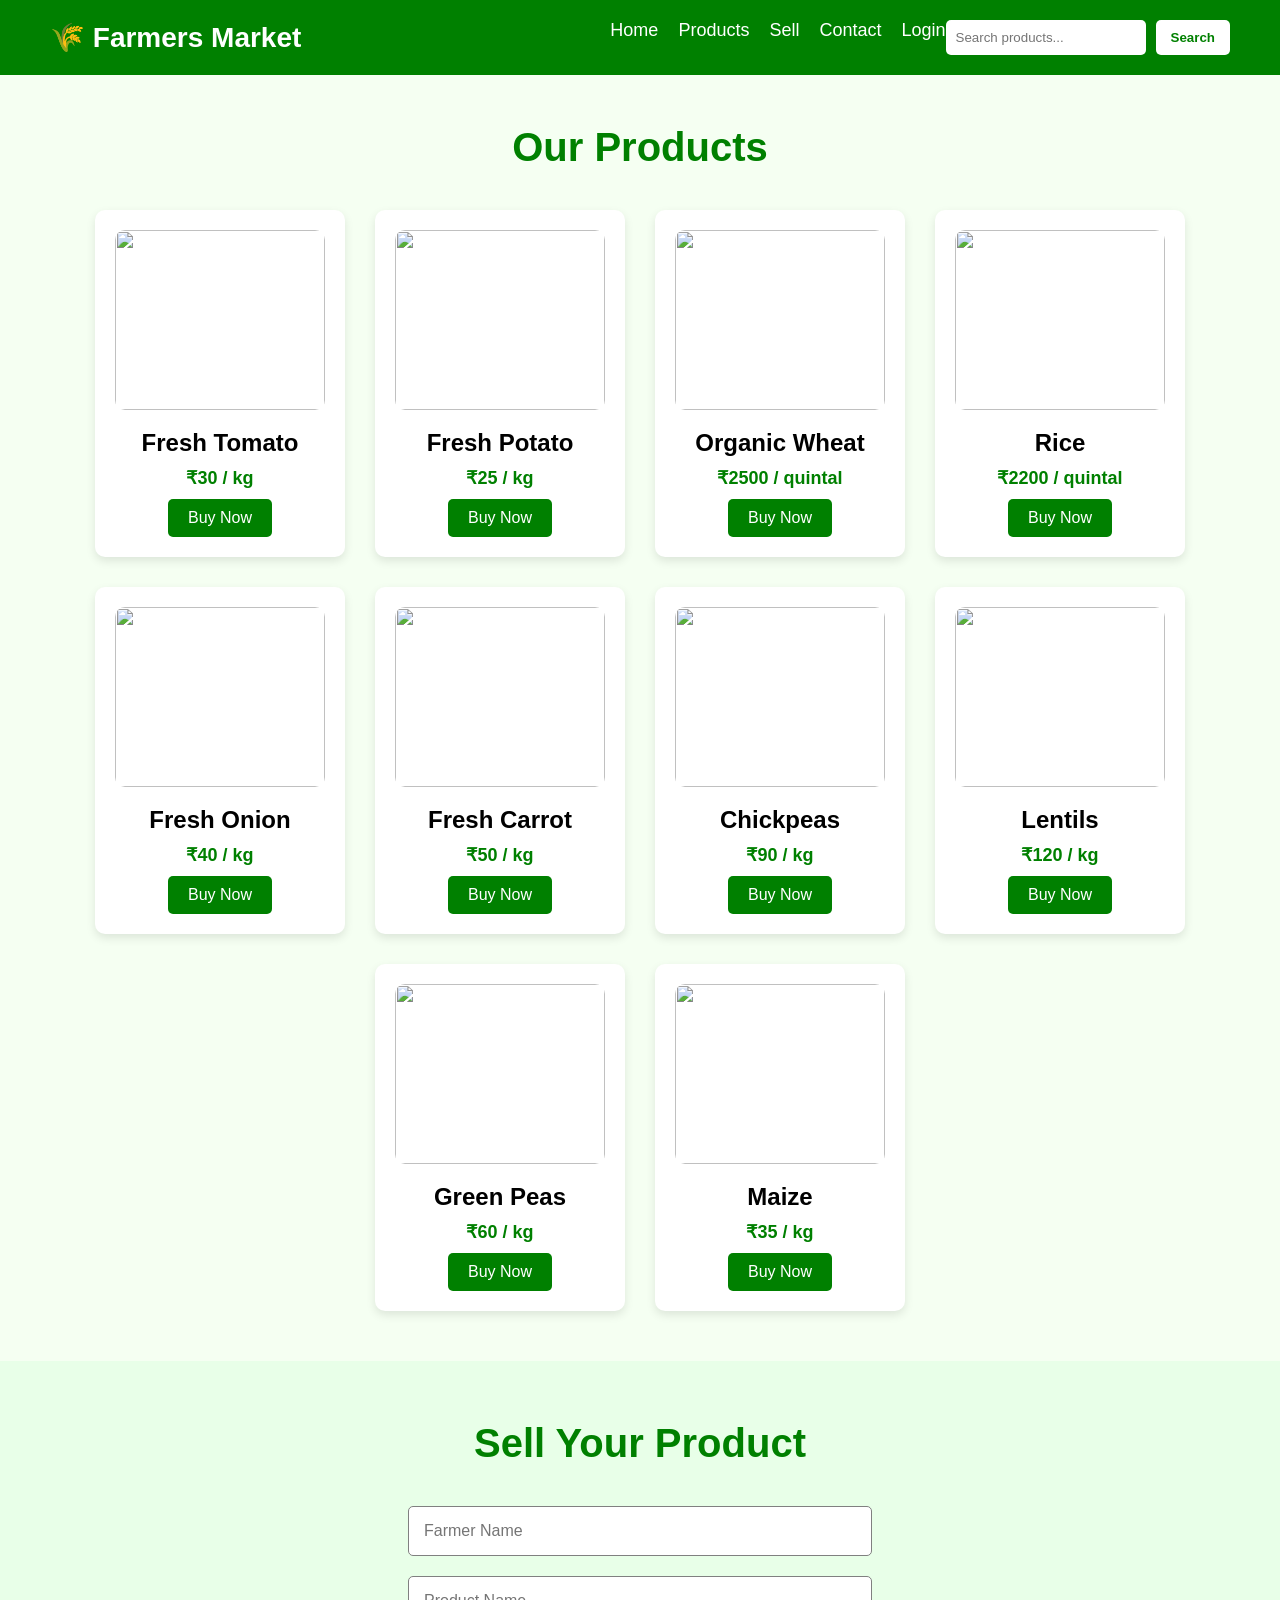
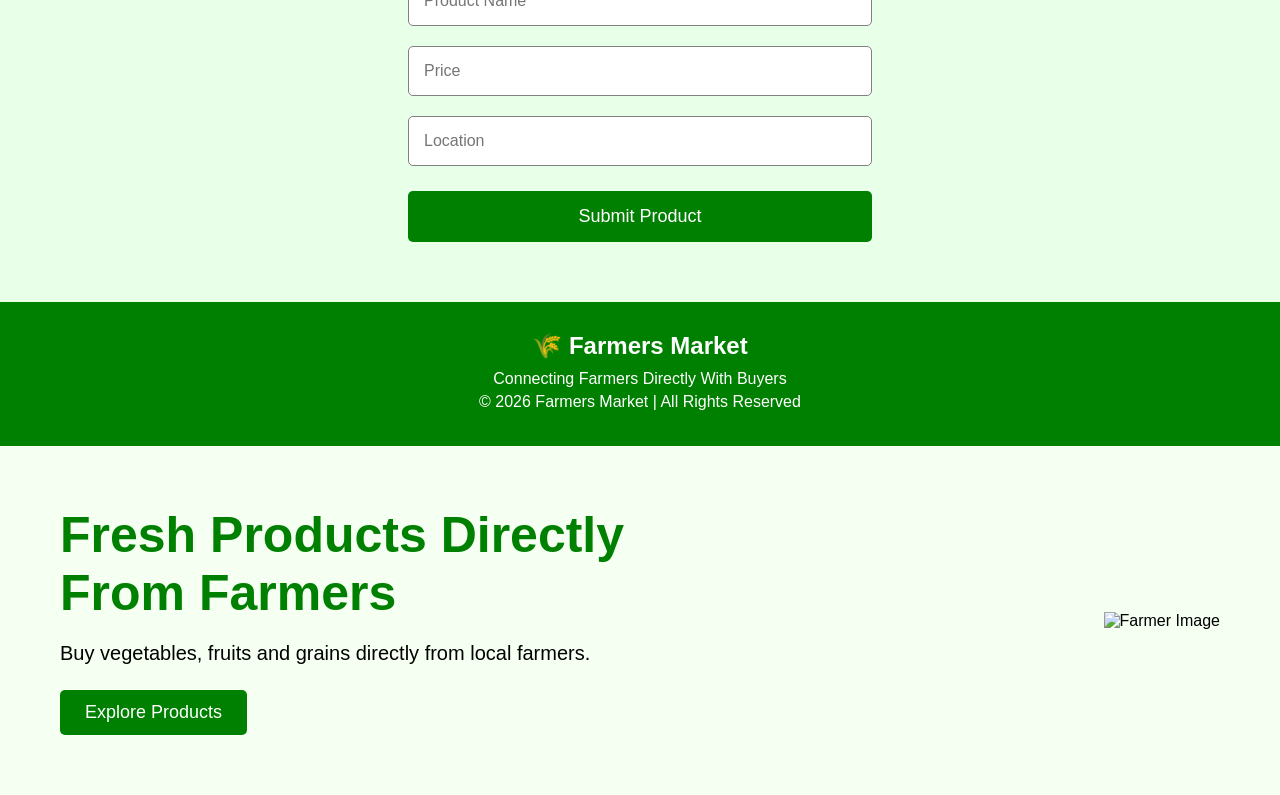
==== index.html @ 35b20f6f "Update index.html" ====
<!DOCTYPE html>
<html lang="en">
<head>
    <meta charset="UTF-8">
    <meta name="viewport" content="width=device-width, initial-scale=1.0">
    <title>Farmers Market</title>

    <!-- CSS File -->
    <link rel="stylesheet" href="style.css">

    <!-- Font Awesome Icons -->
    <link rel="stylesheet"
    href="https://cdnjs.cloudflare.com/ajax/libs/font-awesome/6.5.1/css/all.min.css">

</head>
<body>

    <!-- Navbar Start -->
    <nav>
        <div class="logo">
            🌾 Farmers Market
        </div>

        <ul>
            <li><a href="#">Home</a></li>
            <li><a href="#">Products</a></li>
            <li><a href="#">Sell</a></li>
            <li><a href="#">Contact</a></li>
            <li><a href="login.html">Login</a></li>
            <div class="search-box">
    <input type="text" placeholder="Search products...">
    <button>Search</button>
</div>
        </ul>
    </nav>

    <!-- Hero Section -->
     <section class="products">

    <h2>Our Products</h2>

    <div class="product-container">

        <!-- 1 -->
        <div class="card">
            <img src="image/tomato image.jpg" alt="">
            <h3>Fresh Tomato</h3>
            <p>₹30 / kg</p>
            <button>Buy Now</button>
        </div>

        <!-- 2 -->
        <div class="card">
            <img src="image/potato%20image.jpg" alt="">
            <h3>Fresh Potato</h3>
            <p>₹25 / kg</p>
            <button>Buy Now</button>
        </div>

        <!-- 3 -->
        <div class="card">
            <img src="image/wheat%20image.jpg" alt="">
            <h3>Organic Wheat</h3>
            <p>₹2500 / quintal</p>
            <button>Buy Now</button>
        </div>

        <!-- 4 -->
        <div class="card">
            <img src="image/rice%20image.jpg" alt="">
            <h3>Rice</h3>
            <p>₹2200 / quintal</p>
            <button>Buy Now</button>
        </div>

        <!-- 5 -->
        <div class="card">
            <img src="image/onion%20image.jpg" alt="">
            <h3>Fresh Onion</h3>
            <p>₹40 / kg</p>
            <button>Buy Now</button>
        </div>

        <!-- 6 -->
        <div class="card">
            <img src="image/carrot%20image.jpg" alt="">
            <h3>Fresh Carrot</h3>
            <p>₹50 / kg</p>
            <button>Buy Now</button>
        </div>

        <!-- 7 -->
        <div class="card">
            <img src="image/chickpeas%20image.jpg" alt="">
            <h3>Chickpeas</h3>
            <p>₹90 / kg</p>
            <button>Buy Now</button>
        </div>

        <!-- 8 -->
        <div class="card">
            <img src="image/lentils%20image.webp" alt="">
            <h3>Lentils</h3>
            <p>₹120 / kg</p>
            <button>Buy Now</button>
        </div>

        <!-- 9 -->
        <div class="card">
            <img src="image/green%20peas.jpg" alt="">
            <h3>Green Peas</h3>
            <p>₹60 / kg</p>
            <button>Buy Now</button>
        </div>

        <!-- 10 -->
        <div class="card">
            <img src="image/maize%20image.jpg" alt="">
            <h3>Maize</h3>
            <p>₹35 / kg</p>
            <button>Buy Now</button>
        </div>

    </div>

</section>

</section>
<section class="sell">

    <h2>Sell Your Product</h2>

    <form>

        <input type="text" placeholder="Farmer Name">

        <input type="text" placeholder="Product Name">

        <input type="number" placeholder="Price">

        <input type="text" placeholder="Location">

        <button type="submit">Submit Product</button>

    </form>

</section>
<footer>

    <h2>🌾 Farmers Market</h2>

    <p>
        Connecting Farmers Directly With Buyers
    </p>

    <p>
        © 2026 Farmers Market | All Rights Reserved
    </p>

</footer>
    <section class="hero">

        <div class="hero-text">
            <h1>Fresh Products Directly From Farmers</h1>

            <p>
                Buy vegetables, fruits and grains directly from local farmers.
            </p>

            <button>Explore Products</button>
        </div>

        <div class="hero-image">
            <img src="image/farmer image.webp" alt="Farmer Image">
        </div>

    </section>

</body>
</html>
---- style.css ----
*{
    margin: 0;
    padding: 0;
    box-sizing: border-box;
    font-family: Arial;
}

body{
    background-color: #f5fff2;
}

/* Navbar */

nav{
    display: flex;
    justify-content: space-between;
    align-items: center;
    padding: 20px 50px;
    background-color: green;
}

.logo{
    color: white;
    font-size: 28px;
    font-weight: bold;
}

nav ul{
    display: flex;
    list-style: none;
}

nav ul li{
    margin-left: 20px;
}

nav ul li a{
    color: white;
    text-decoration: none;
    font-size: 18px;
}

/* Hero Section */

.hero{
    display: flex;
    justify-content: space-between;
    align-items: center;
    padding: 60px;
}

.hero-text{
    width: 50%;
}

.hero-text h1{
    font-size: 50px;
    color: green;
}

.hero-text p{
    margin-top: 20px;
    font-size: 20px;
}

.hero-text button{
    margin-top: 25px;
    padding: 12px 25px;
    border: none;
    background-color: green;
    color: white;
    font-size: 18px;
    border-radius: 5px;
    cursor: pointer;
}

.hero-image img{
    width: 500px;
}
/* Products Section */
/* Products Section */

.products{
    padding: 50px;
    text-align: center;
}

.products h2{
    font-size: 40px;
    color: green;
    margin-bottom: 40px;
}

.product-container{
    display: flex;
    justify-content: center;
    gap: 30px;
    flex-wrap: wrap;
}

.card{
    background: white;
    padding: 20px;
    width: 250px;
    border-radius: 10px;
    box-shadow: 0px 4px 10px rgba(0,0,0,0.1);
    transition: 0.3s;
}

.card:hover{
    transform: translateY(-10px);
}

.card img{
    width: 100%;
    height: 180px;
    object-fit: cover;
    border-radius: 10px;
}

.card h3{
    margin-top: 15px;
    font-size: 24px;
}

.card p{
    margin: 10px 0;
    color: green;
    font-weight: bold;
    font-size: 18px;
}

.card button{
    padding: 10px 20px;
    border: none;
    background: green;
    color: white;
    border-radius: 5px;
    cursor: pointer;
    font-size: 16px;
}

.card button:hover{
    background-color: darkgreen;
}
/* Sell Section */

.sell{
    padding: 60px;
    text-align: center;
    background-color: #e8ffe8;
}

.sell h2{
    font-size: 40px;
    color: green;
    margin-bottom: 30px;
}

.sell form{
    display: flex;
    flex-direction: column;
    width: 40%;
    margin: auto;
}

.sell input{
    margin: 10px 0;
    padding: 15px;
    font-size: 16px;
    border: 1px solid gray;
    border-radius: 5px;
}

.sell button{
    margin-top: 15px;
    padding: 15px;
    border: none;
    background-color: green;
    color: white;
    font-size: 18px;
    border-radius: 5px;
    cursor: pointer;
}

.sell button:hover{
    background-color: darkgreen;
}
/* Footer */

footer{
    background-color: green;
    color: white;
    text-align: center;
    padding: 30px;
}

footer h2{
    margin-bottom: 10px;
}

footer p{
    margin: 5px 0;
}
/* Search Box */

.search-box{
    display: flex;
    gap: 10px;
}

.search-box input{
    padding: 10px;
    border: none;
    border-radius: 5px;
    width: 200px;
}

.search-box button{
    padding: 10px 15px;
    border: none;
    background-color: white;
    color: green;
    border-radius: 5px;
    cursor: pointer;
    font-weight: bold;
}
/* Responsive Design */

@media(max-width: 768px){

    nav{
        flex-direction: column;
        gap: 20px;
    }

    .hero{
        flex-direction: column;
        text-align: center;
    }

    .hero-text{
        width: 100%;
    }

    .hero-text h1{
        font-size: 35px;
    }

    .hero-image img{
        width: 300px;
        margin-top: 20px;
    }

    .product-container{
        flex-direction: column;
        align-items: center;
    }

    .sell form{
        width: 90%;
    }

    .search-box{
        flex-direction: column;
    }

    nav ul{
        flex-direction: column;
        text-align: center;
        gap: 10px;
    }
}
/* Login Page */

.login{
    height: 100vh;
    display: flex;
    justify-content: center;
    align-items: center;
    background-color: #f5fff2;
}

.login-box{
    background: white;
    padding: 40px;
    width: 350px;
    border-radius: 10px;
    box-shadow: 0px 4px 10px rgba(0,0,0,0.1);
    text-align: center;
}

.login-box h2{
    color: green;
    margin-bottom: 20px;
}

.login-box input{
    width: 100%;
    padding: 12px;
    margin: 10px 0;
    border: 1px solid gray;
    border-radius: 5px;
}

.login-box button{
    width: 100%;
    padding: 12px;
    background-color: green;
    color: white;
    border: none;
    border-radius: 5px;
    font-size: 18px;
    cursor: pointer;
}

.login-box button:hover{
    background-color: darkgreen;
}

.login-box p{
    margin-top: 15px;
}
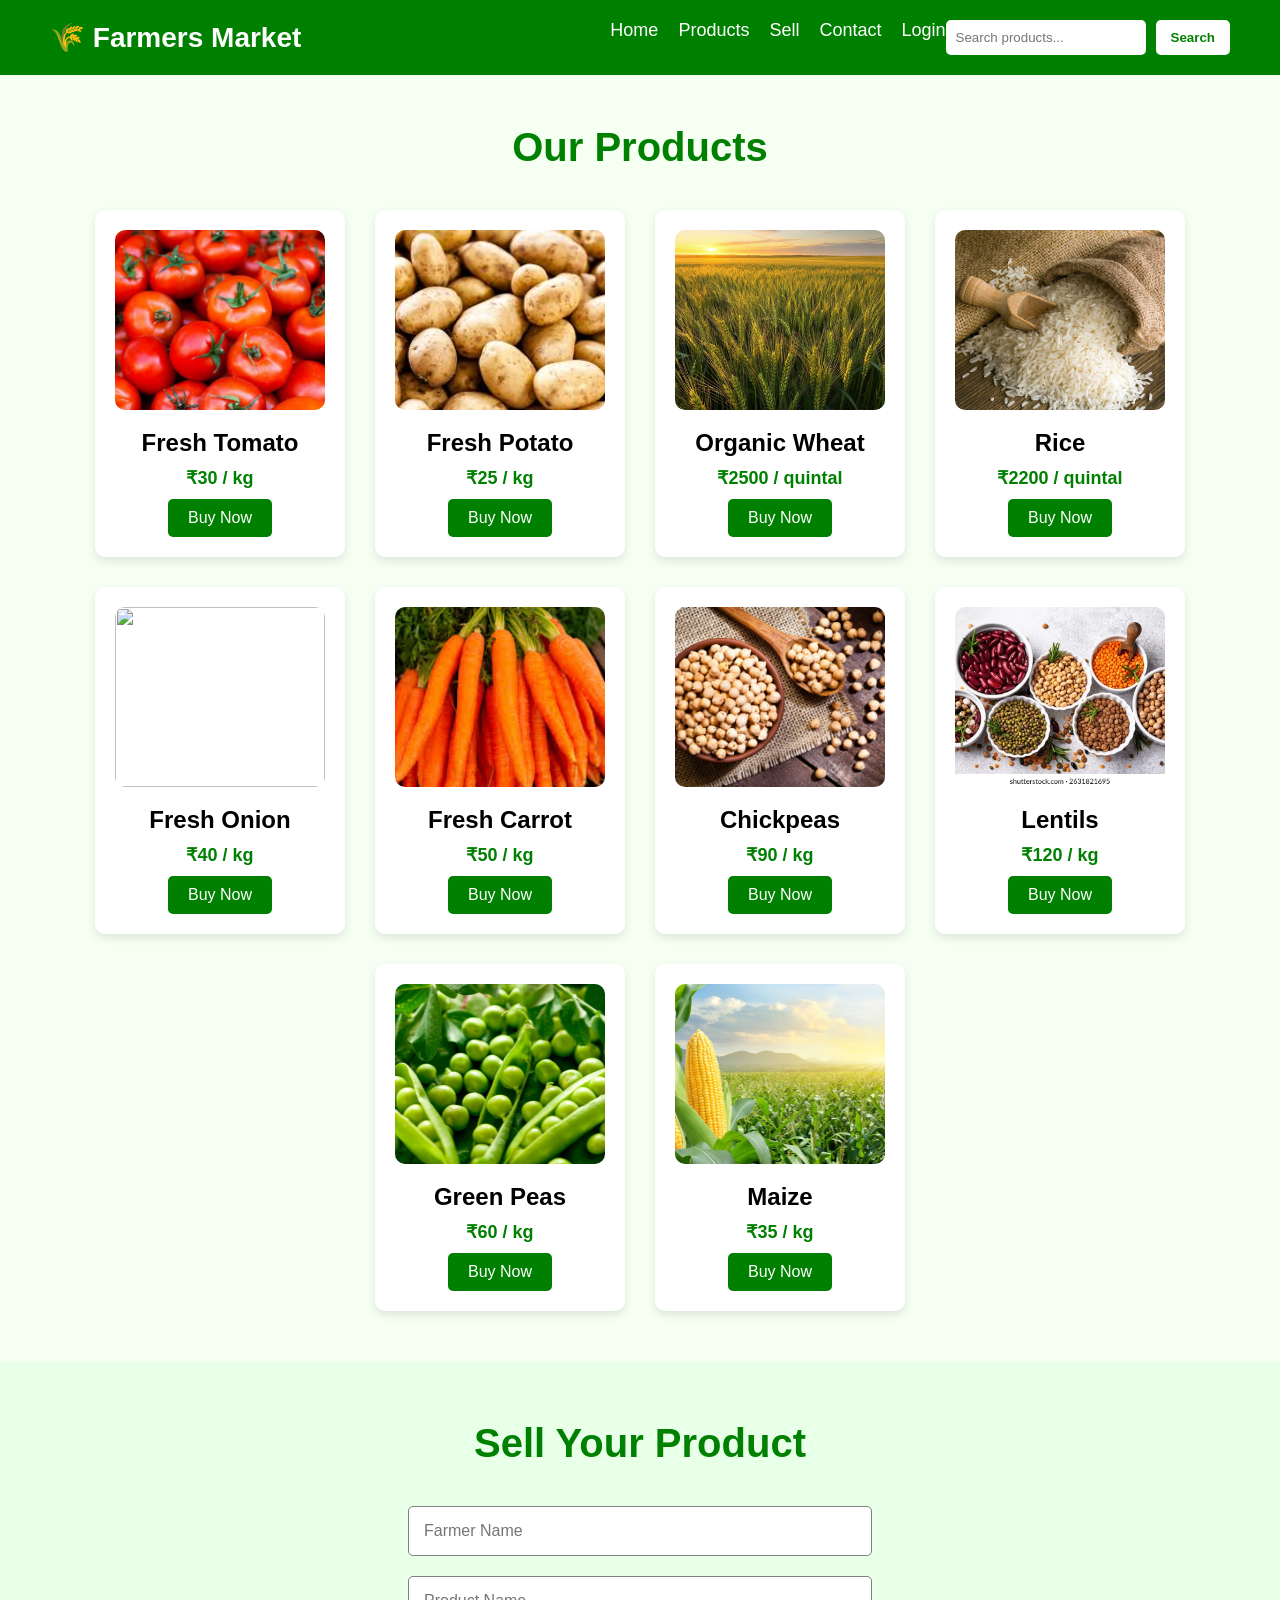
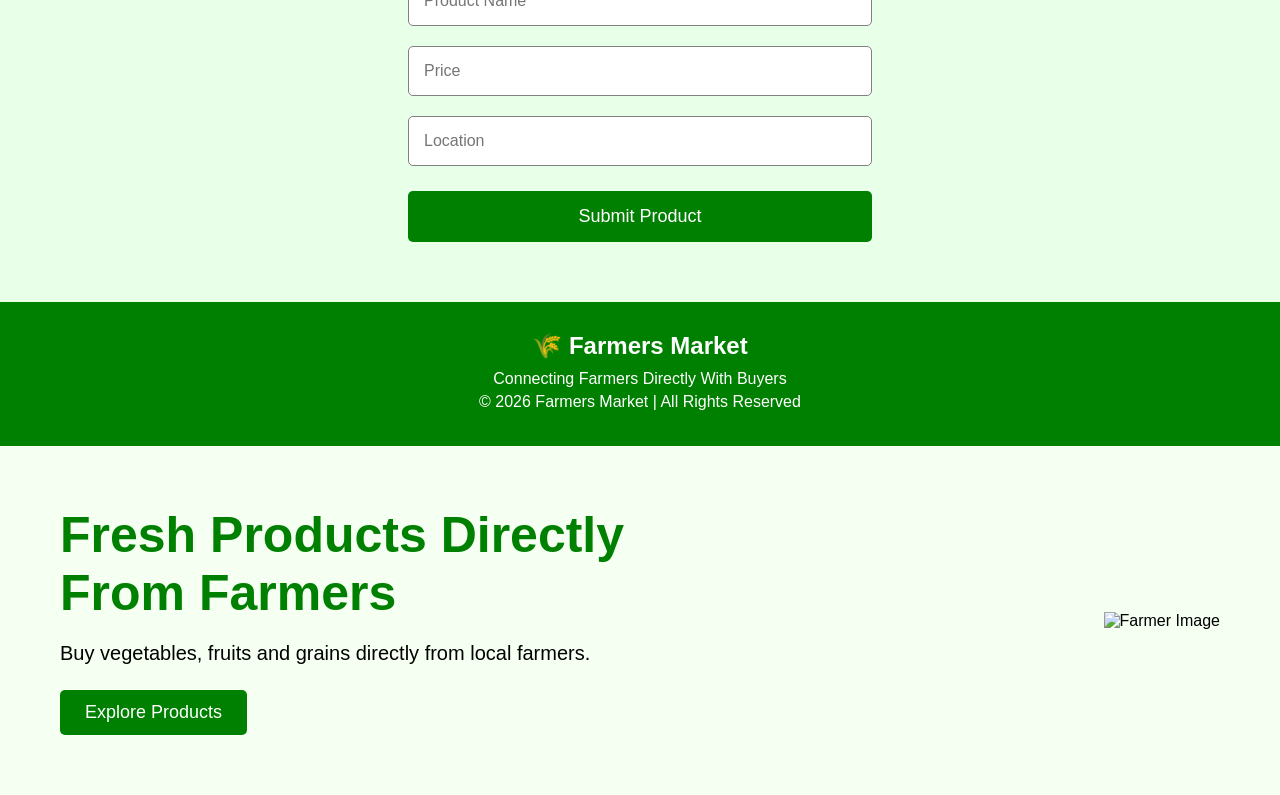
==== commit a9b44b4c: "Update index.html" ====
--- a/index.html
+++ b/index.html
@@ -43,7 +43,7 @@
 
         <!-- 1 -->
         <div class="card">
-            <img src="image/tomato image.jpg" alt="">
+            <img src="tomato image.jpg" alt="">
             <h3>Fresh Tomato</h3>
             <p>₹30 / kg</p>
             <button>Buy Now</button>
@@ -51,7 +51,7 @@
 
         <!-- 2 -->
         <div class="card">
-            <img src="image/potato%20image.jpg" alt="">
+            <img src="potato%20image.jpg" alt="">
             <h3>Fresh Potato</h3>
             <p>₹25 / kg</p>
             <button>Buy Now</button>
@@ -59,7 +59,7 @@
 
         <!-- 3 -->
         <div class="card">
-            <img src="image/wheat%20image.jpg" alt="">
+            <img src="wheat%20image.jpg" alt="">
             <h3>Organic Wheat</h3>
             <p>₹2500 / quintal</p>
             <button>Buy Now</button>
@@ -67,7 +67,7 @@
 
         <!-- 4 -->
         <div class="card">
-            <img src="image/rice%20image.jpg" alt="">
+            <img src="rice%20image.jpg" alt="">
             <h3>Rice</h3>
             <p>₹2200 / quintal</p>
             <button>Buy Now</button>
@@ -75,7 +75,7 @@
 
         <!-- 5 -->
         <div class="card">
-            <img src="image/onion%20image.jpg" alt="">
+            <img src="Onion%20image.jpg" alt="">
             <h3>Fresh Onion</h3>
             <p>₹40 / kg</p>
             <button>Buy Now</button>
@@ -83,7 +83,7 @@
 
         <!-- 6 -->
         <div class="card">
-            <img src="image/carrot%20image.jpg" alt="">
+            <img src="carrot%20image.jpg" alt="">
             <h3>Fresh Carrot</h3>
             <p>₹50 / kg</p>
             <button>Buy Now</button>
@@ -91,7 +91,7 @@
 
         <!-- 7 -->
         <div class="card">
-            <img src="image/chickpeas%20image.jpg" alt="">
+            <img src="chickpeas%20image.jpg" alt="">
             <h3>Chickpeas</h3>
             <p>₹90 / kg</p>
             <button>Buy Now</button>
@@ -99,7 +99,7 @@
 
         <!-- 8 -->
         <div class="card">
-            <img src="image/lentils%20image.webp" alt="">
+            <img src="lentils%20image.webp" alt="">
             <h3>Lentils</h3>
             <p>₹120 / kg</p>
             <button>Buy Now</button>
@@ -107,7 +107,7 @@
 
         <!-- 9 -->
         <div class="card">
-            <img src="image/green%20peas.jpg" alt="">
+            <img src="green%20peas.jpg" alt="">
             <h3>Green Peas</h3>
             <p>₹60 / kg</p>
             <button>Buy Now</button>
@@ -115,7 +115,7 @@
 
         <!-- 10 -->
         <div class="card">
-            <img src="image/maize%20image.jpg" alt="">
+            <img src="maize%20image.jpg" alt="">
             <h3>Maize</h3>
             <p>₹35 / kg</p>
             <button>Buy Now</button>
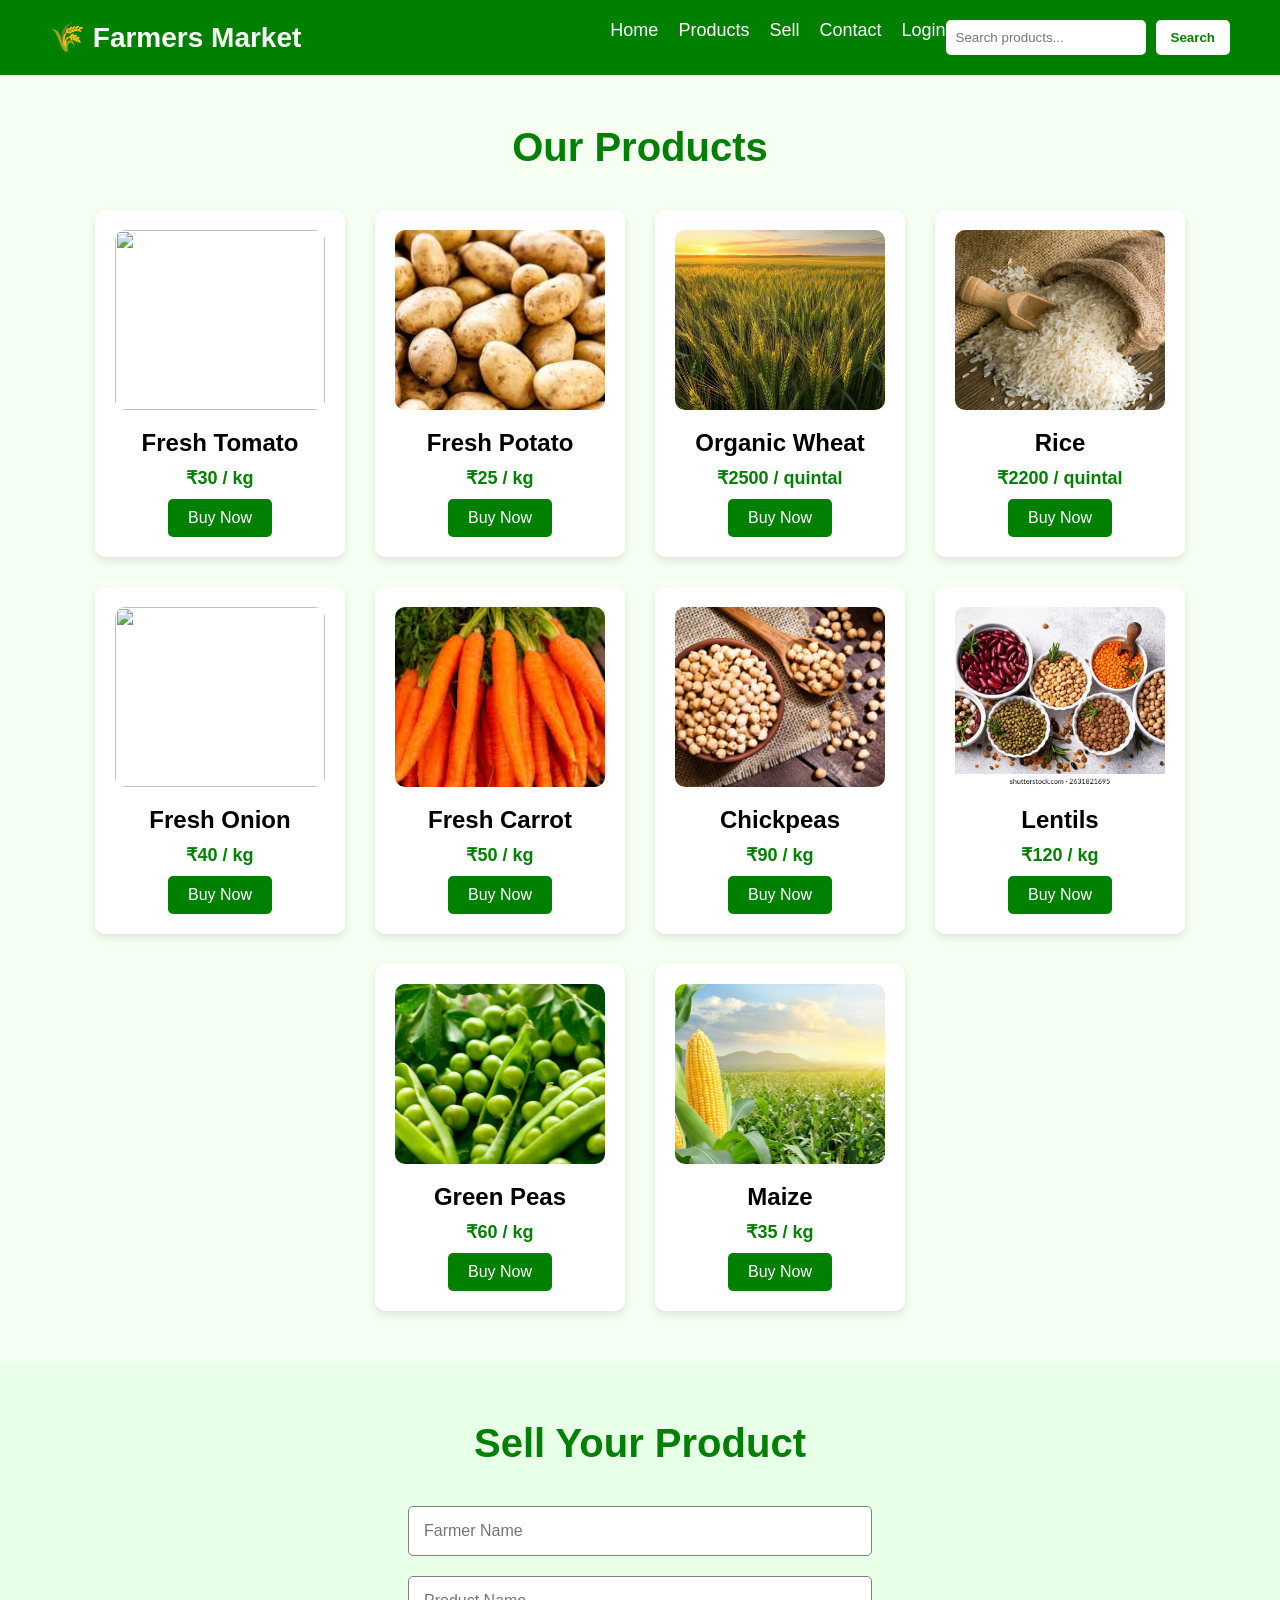
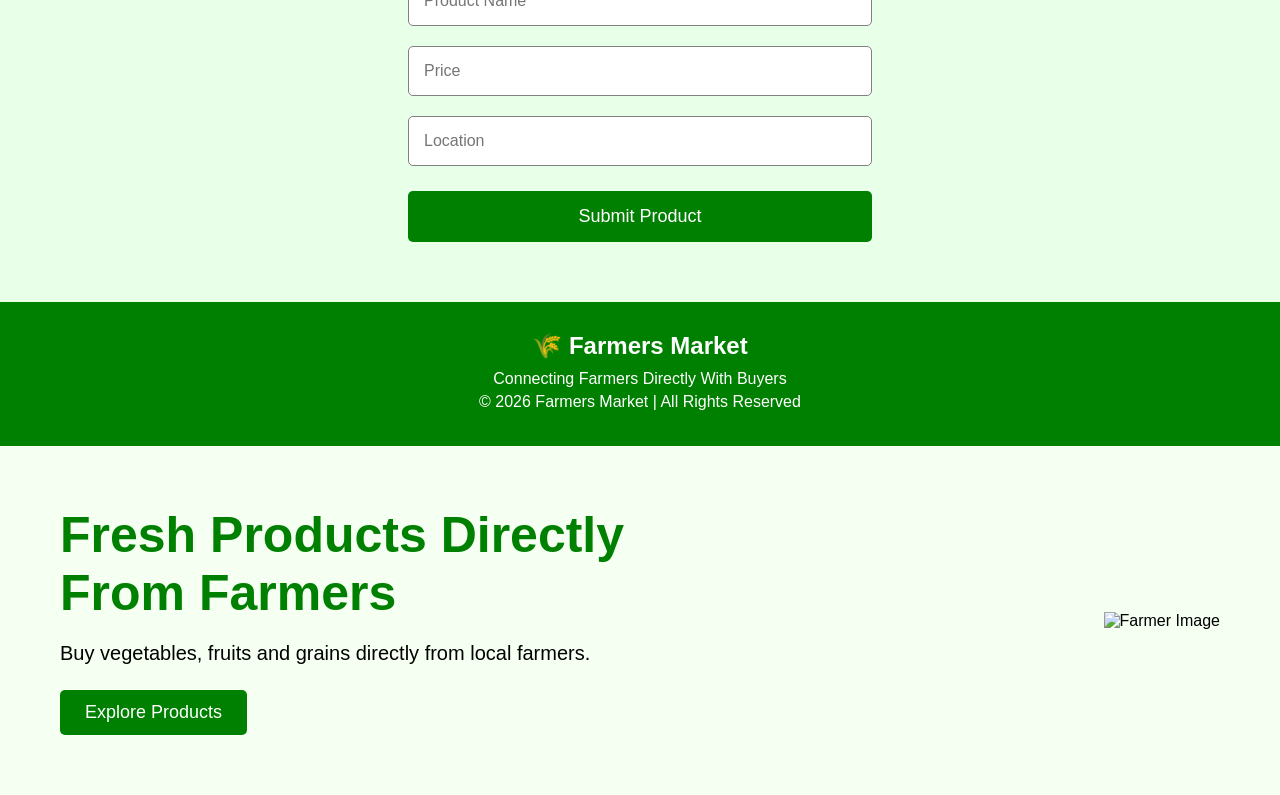
==== commit 1755cdfd: "Update index.html" ====
--- a/index.html
+++ b/index.html
@@ -43,7 +43,7 @@
 
         <!-- 1 -->
         <div class="card">
-            <img src="tomato image.jpg" alt="">
+            <img src="tomato20%image.jpg" alt="">
             <h3>Fresh Tomato</h3>
             <p>₹30 / kg</p>
             <button>Buy Now</button>
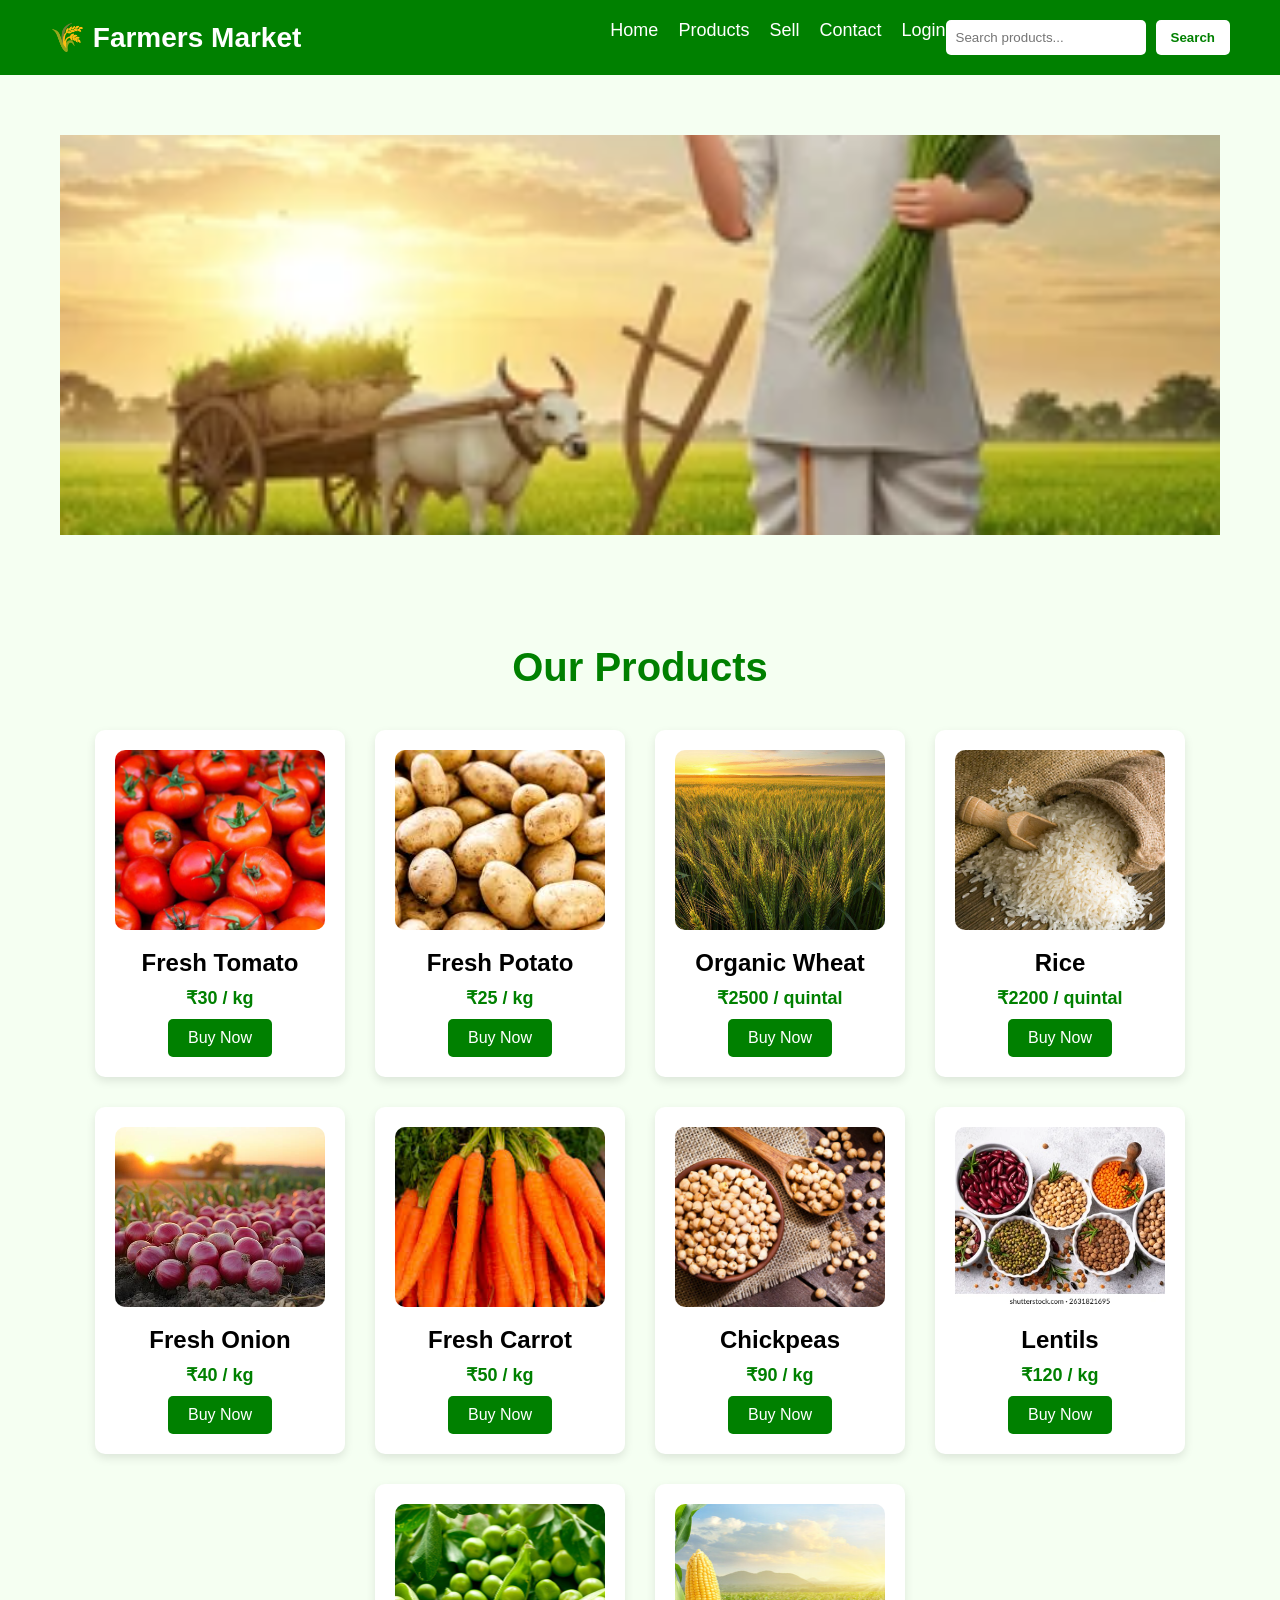
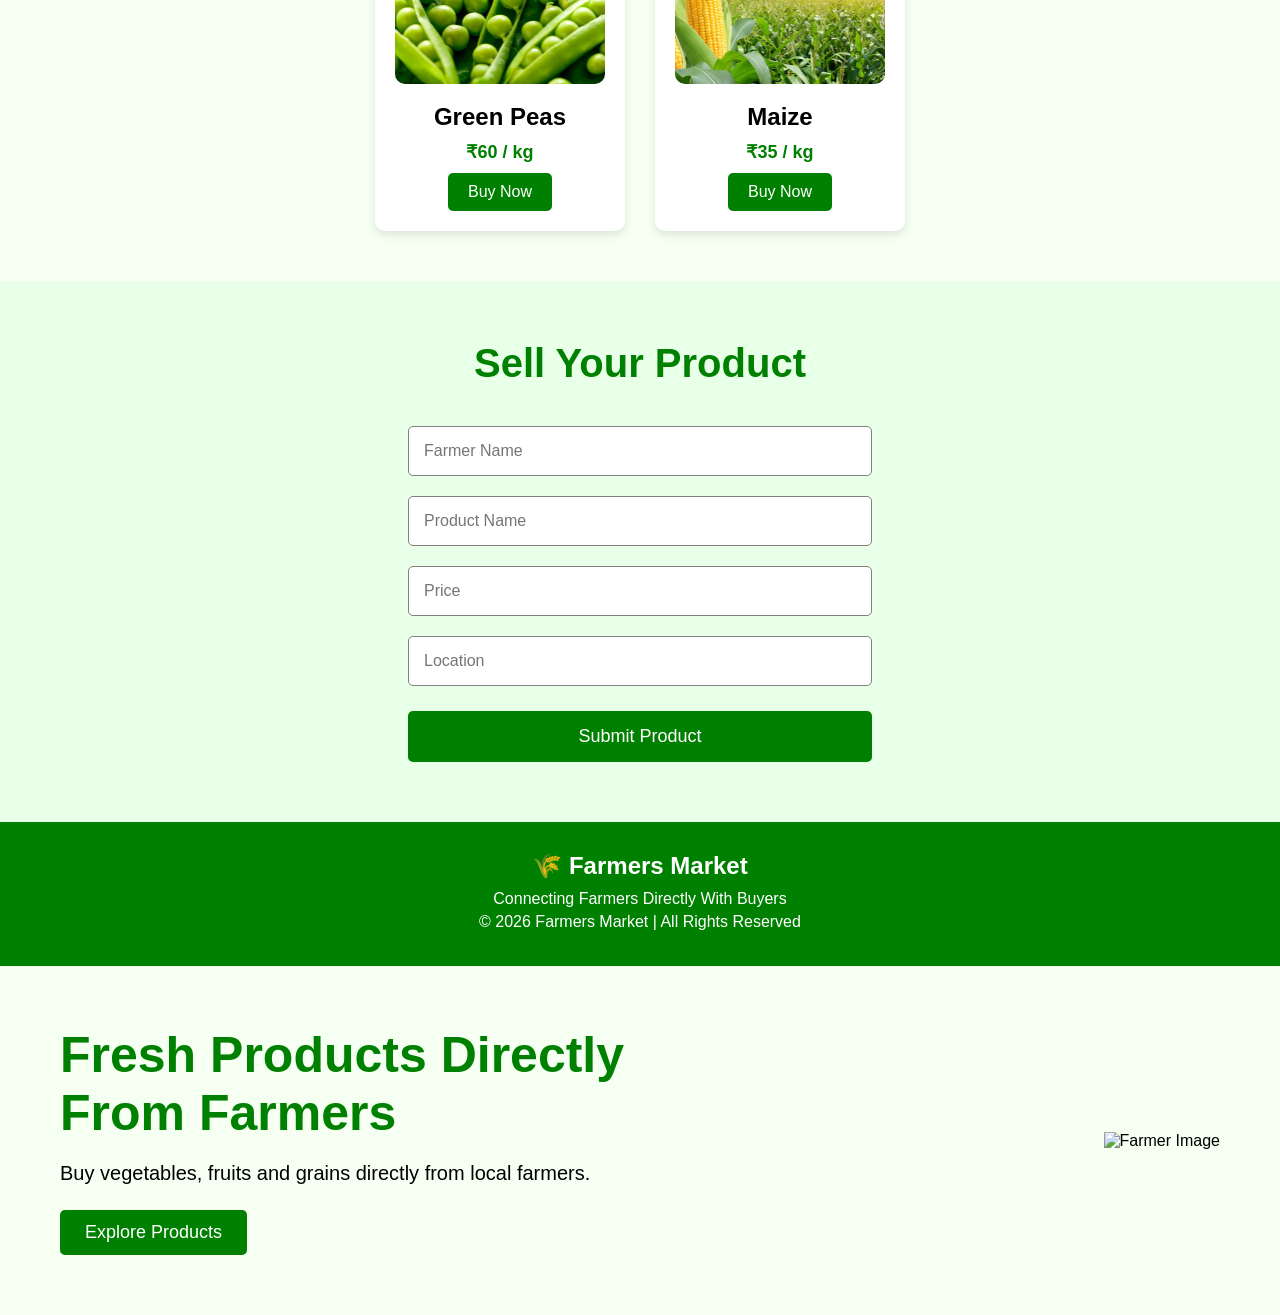
==== commit 4b38ddef: "Update index.html" ====
--- a/index.html
+++ b/index.html
@@ -35,6 +35,9 @@
     </nav>
 
     <!-- Hero Section -->
+    <div class="hero">
+        <img src="farmer%20image.webp" alt="Farmer" style="width: 100%; max-height: 400px; object-fit: cover;">
+    </div>
      <section class="products">
 
     <h2>Our Products</h2>
@@ -43,7 +46,7 @@
 
         <!-- 1 -->
         <div class="card">
-            <img src="tomato20%image.jpg" alt="">
+            <img src="tomato%20image.jpg" alt="">
             <h3>Fresh Tomato</h3>
             <p>₹30 / kg</p>
             <button>Buy Now</button>
@@ -75,7 +78,7 @@
 
         <!-- 5 -->
         <div class="card">
-            <img src="Onion%20image.jpg" alt="">
+            <img src="onion%20image.jpg" alt="">
             <h3>Fresh Onion</h3>
             <p>₹40 / kg</p>
             <button>Buy Now</button>
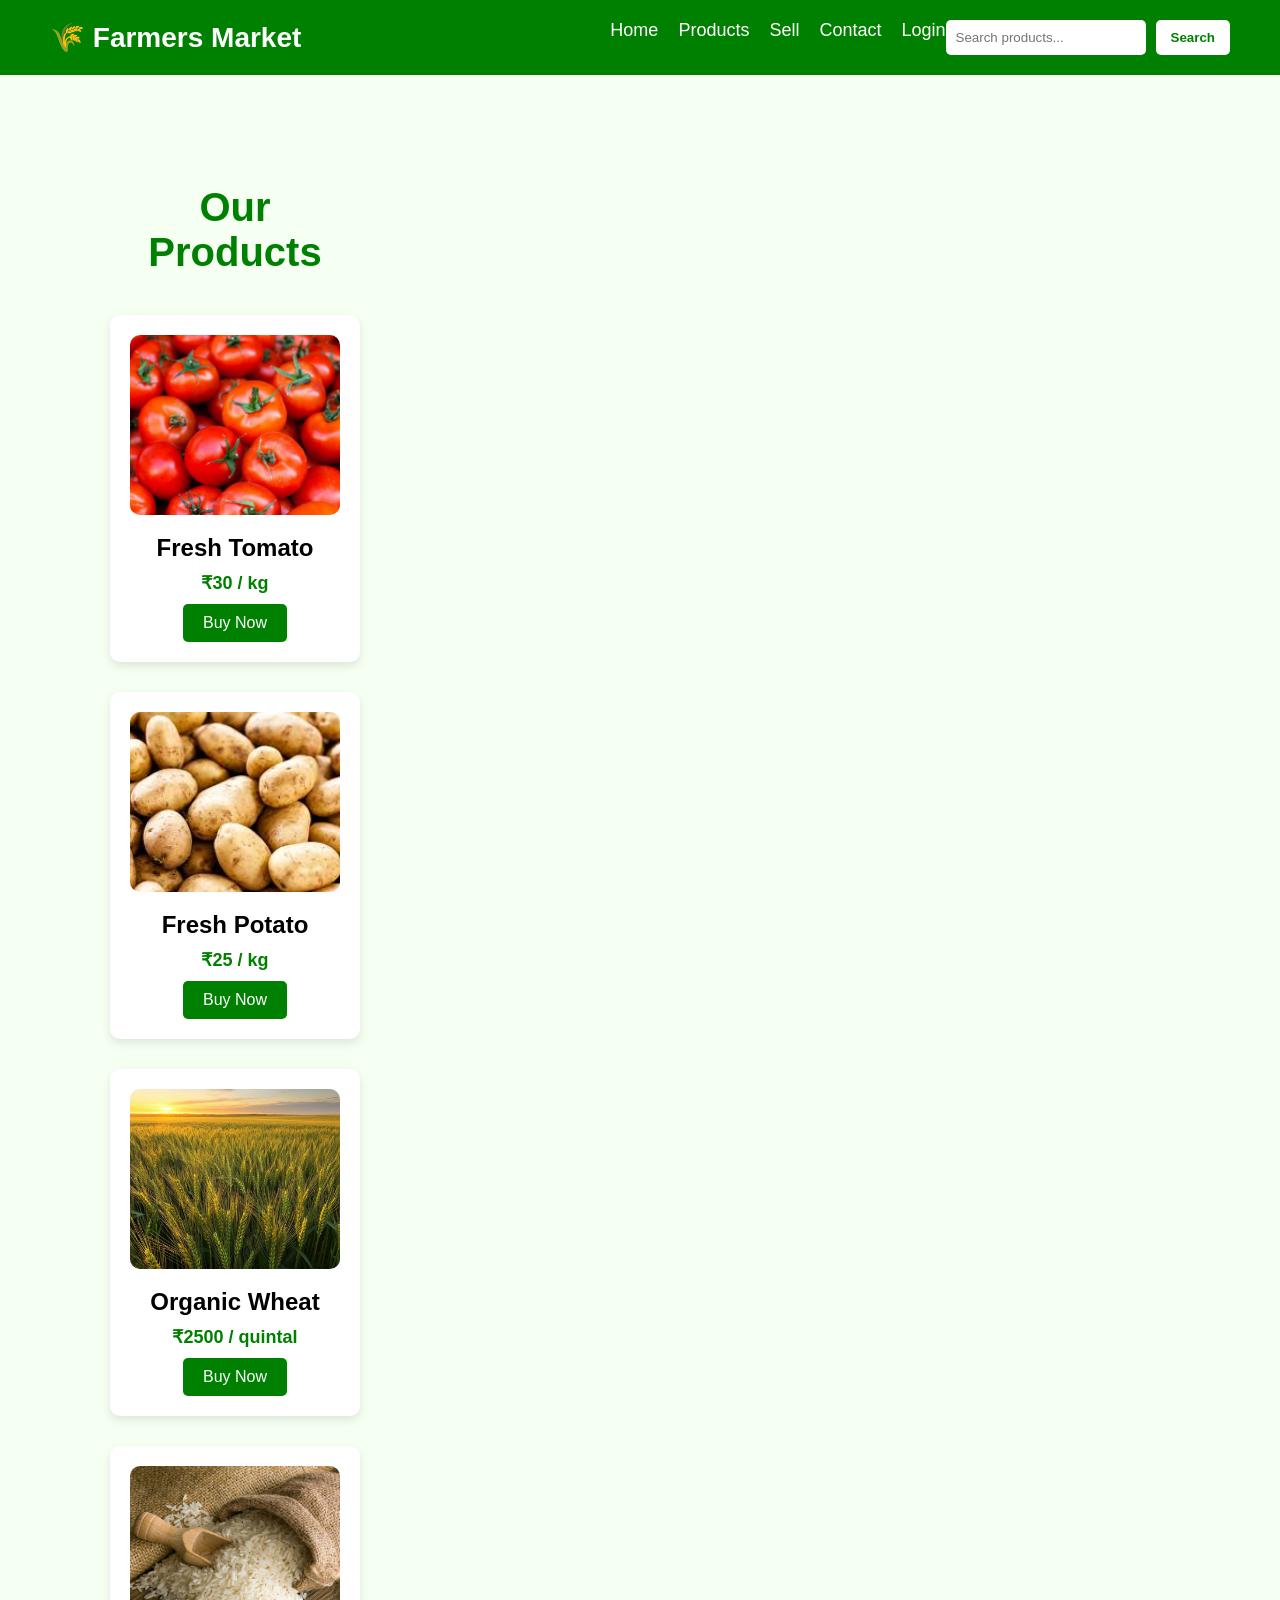
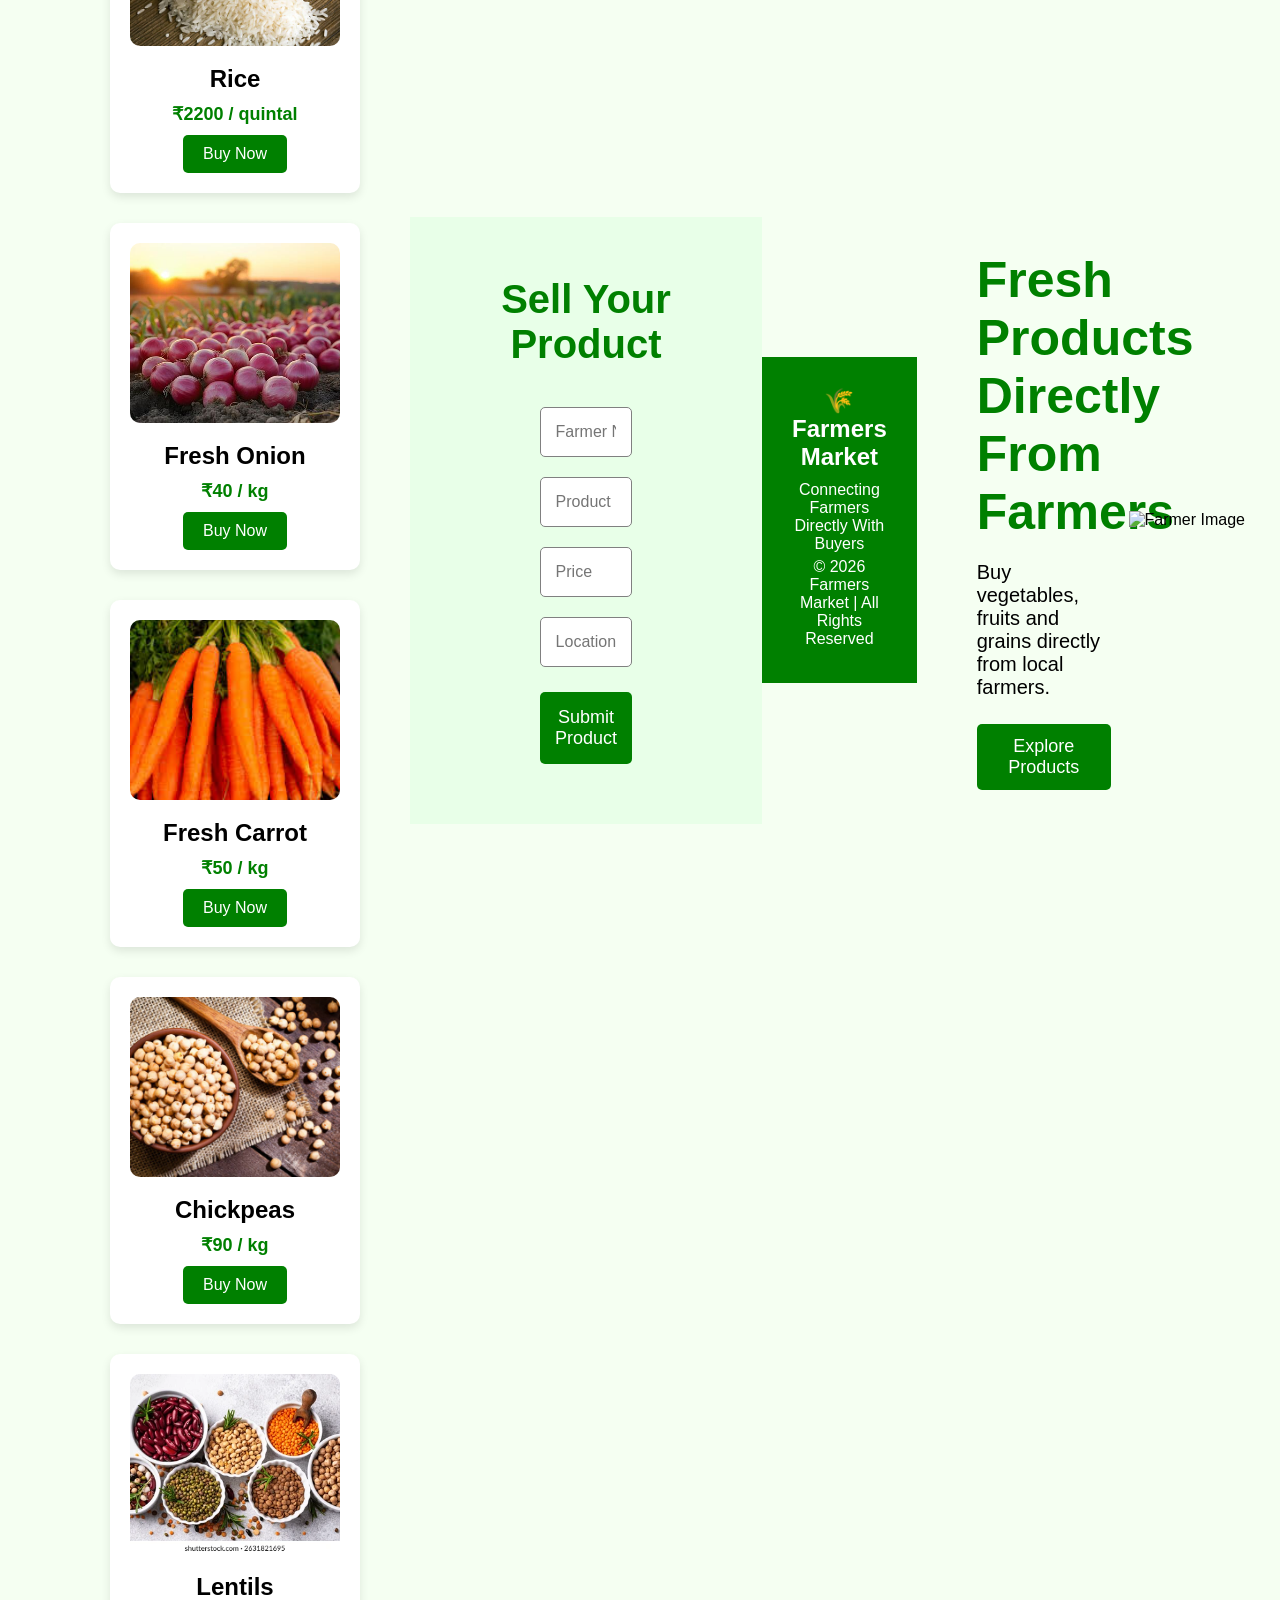
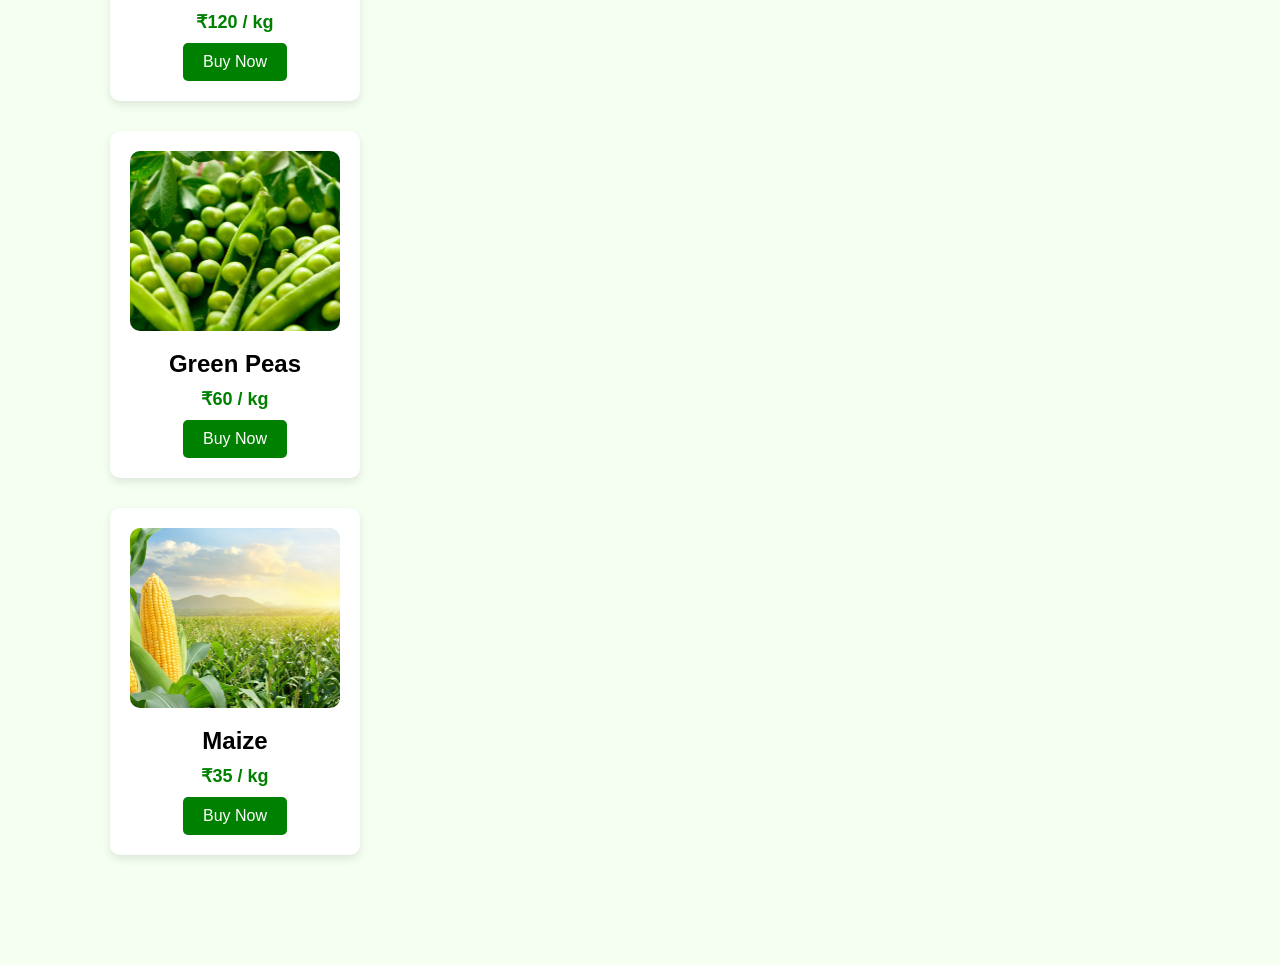
==== commit a2926611: "Update index.html" ====
--- a/index.html
+++ b/index.html
@@ -36,8 +36,9 @@
 
     <!-- Hero Section -->
     <div class="hero">
-        <img src="farmer%20image.webp" alt="Farmer" style="width: 100%; max-height: 400px; object-fit: cover;">
-    </div>
+<div style="width: 100%; height: 300px; overflow: hidden; margin-bottom: 20px;">
+    <img src="farmer%20image.webp" alt="Farmer" style="width: 100%; height: 100%; object-fit: cover; object-position: center;">
+</div>
      <section class="products">
 
     <h2>Our Products</h2>
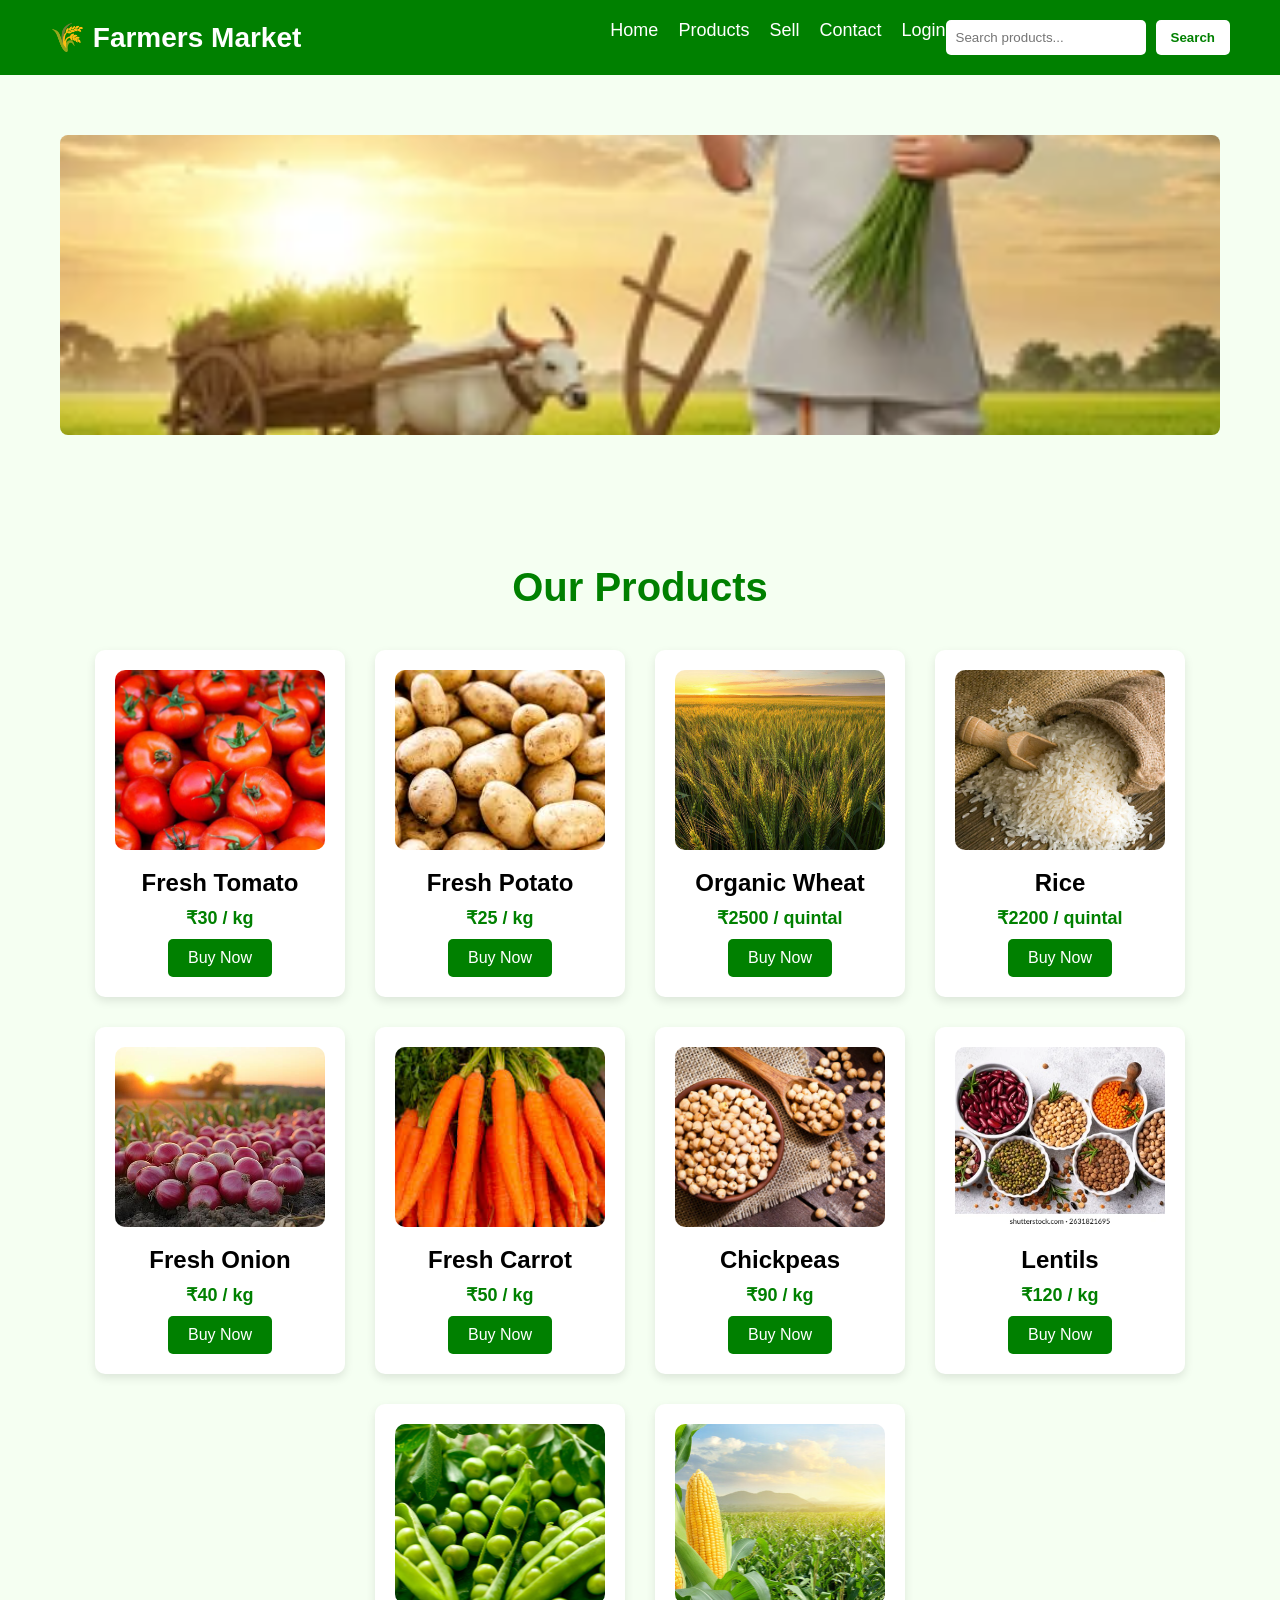
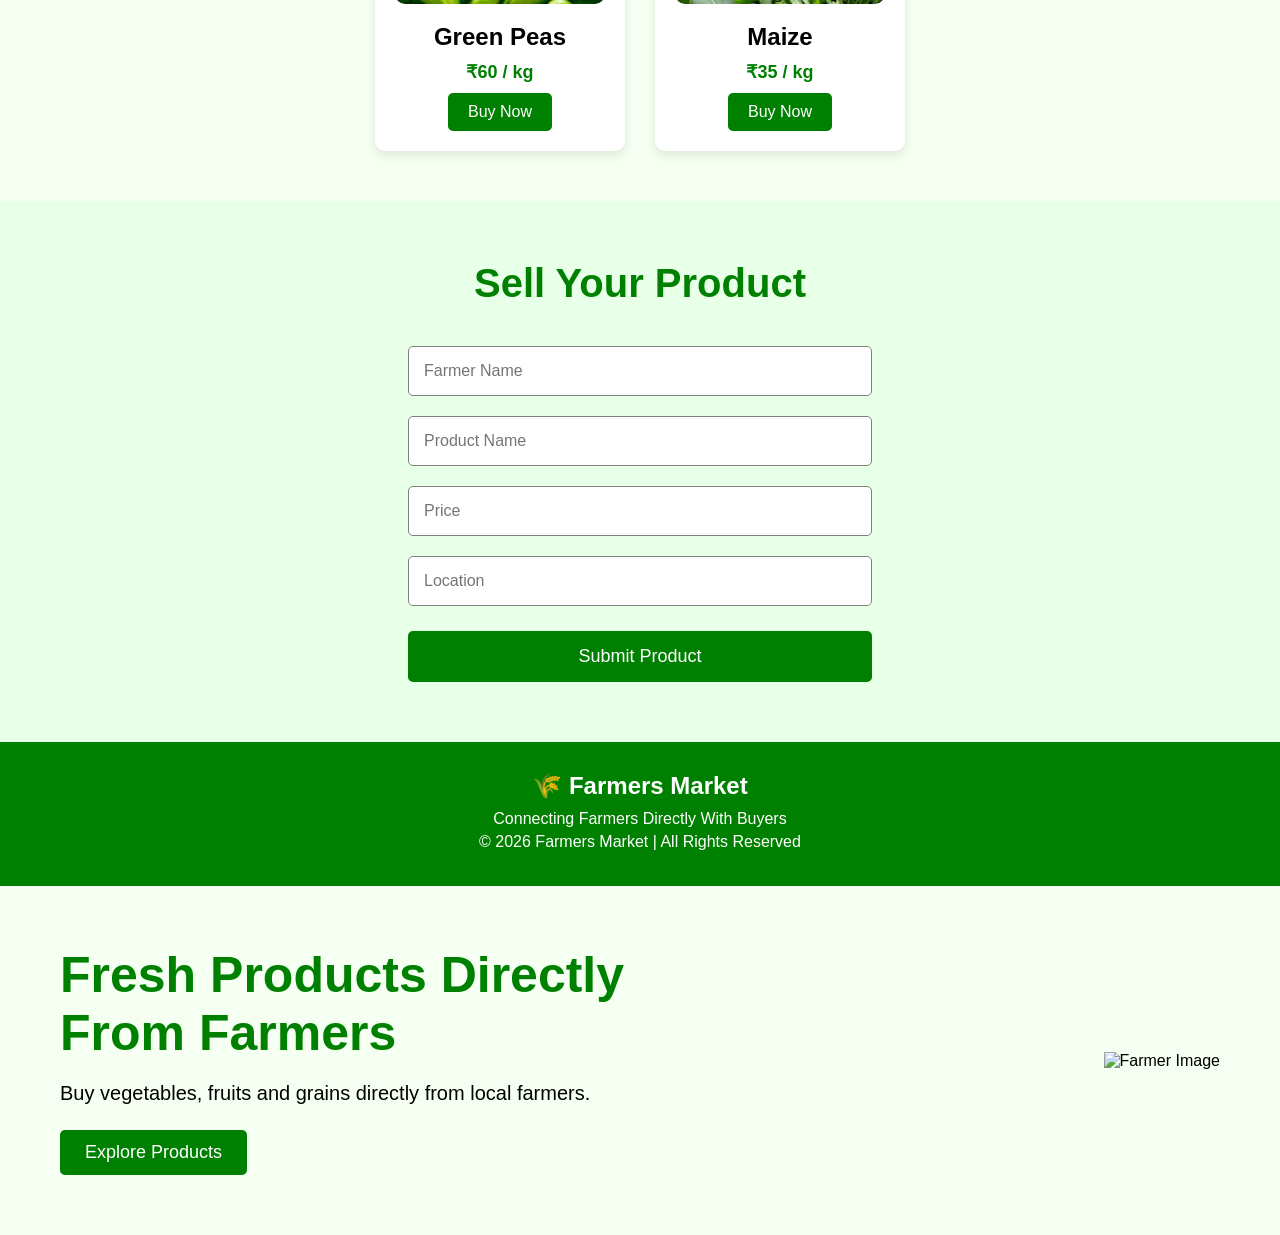
==== commit 97f8ac0b: "Update index.html" ====
--- a/index.html
+++ b/index.html
@@ -36,8 +36,9 @@
 
     <!-- Hero Section -->
     <div class="hero">
-<div style="width: 100%; height: 300px; overflow: hidden; margin-bottom: 20px;">
+ <div style="width: 100%; max-width: 1200px; height: 300px; margin: 0 auto 20px auto; overflow: hidden; border-radius: 8px;">
     <img src="farmer%20image.webp" alt="Farmer" style="width: 100%; height: 100%; object-fit: cover; object-position: center;">
+</div>
 </div>
      <section class="products">
 
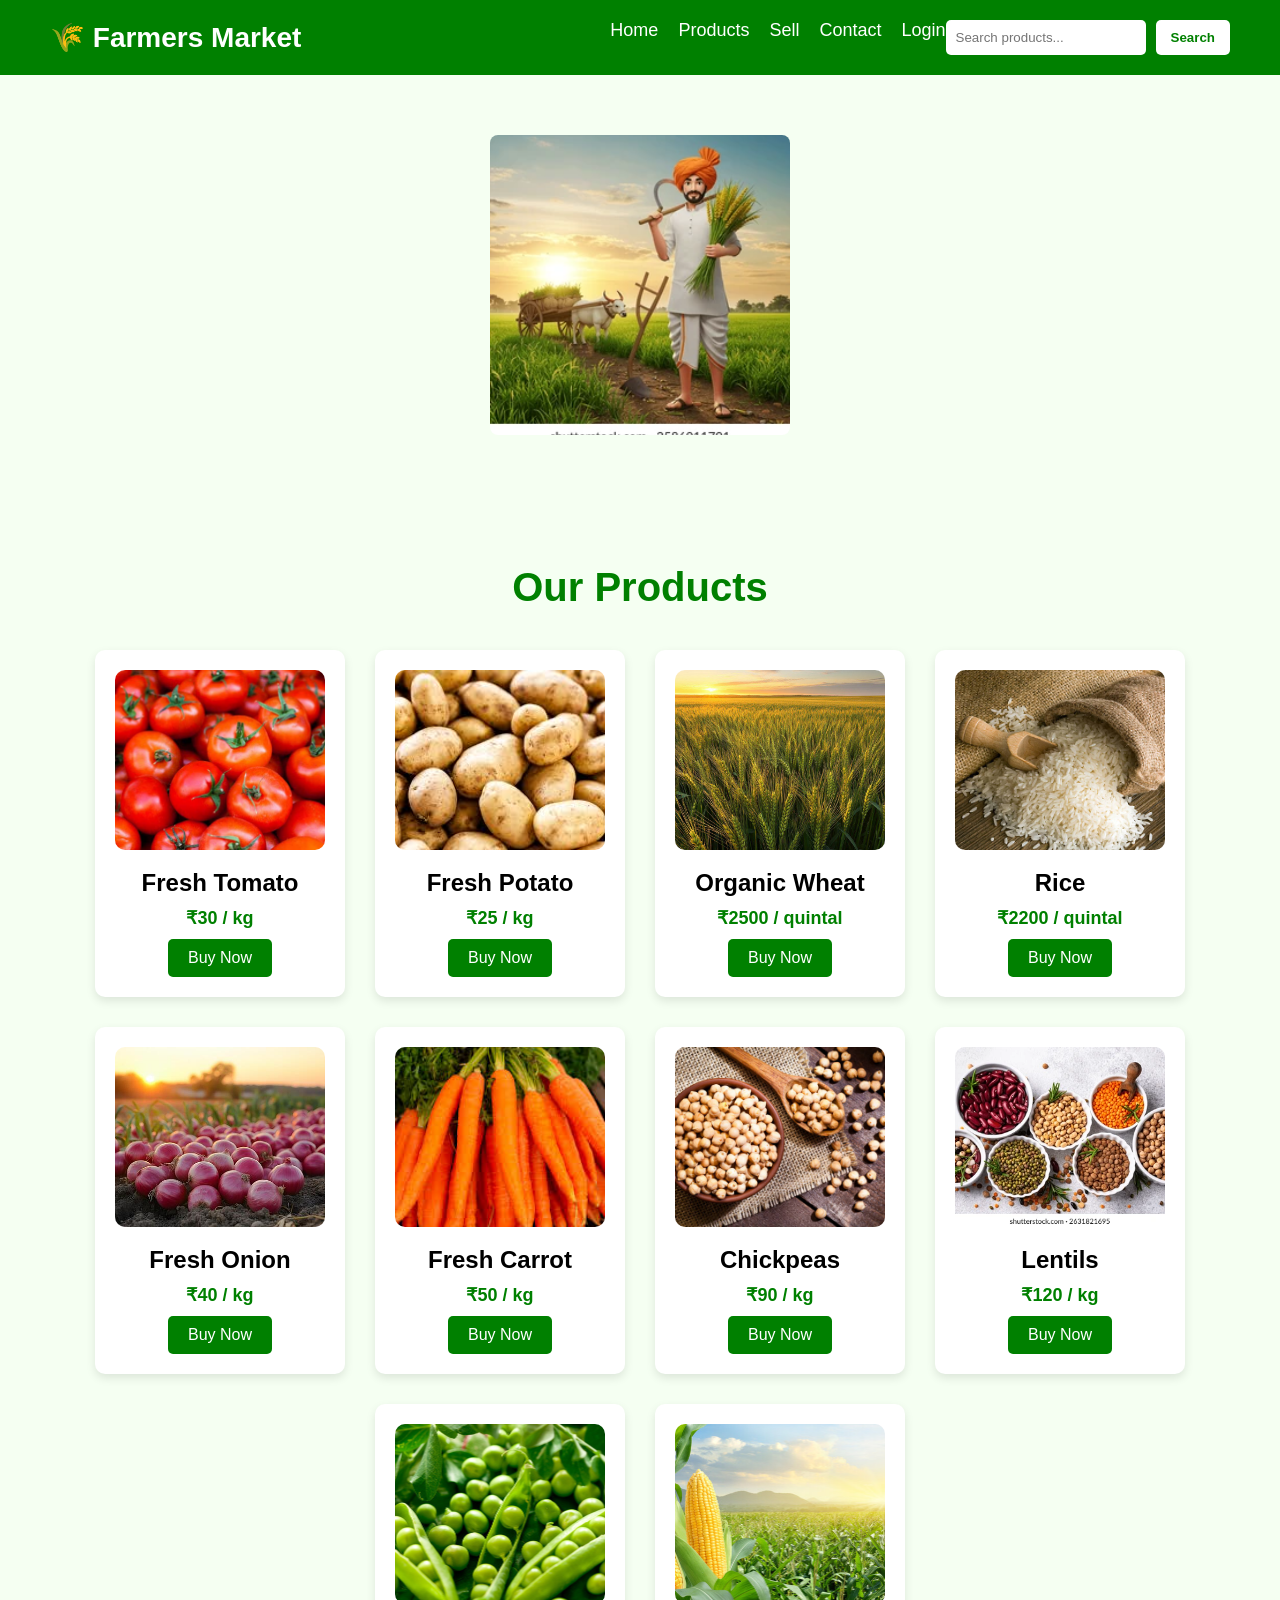
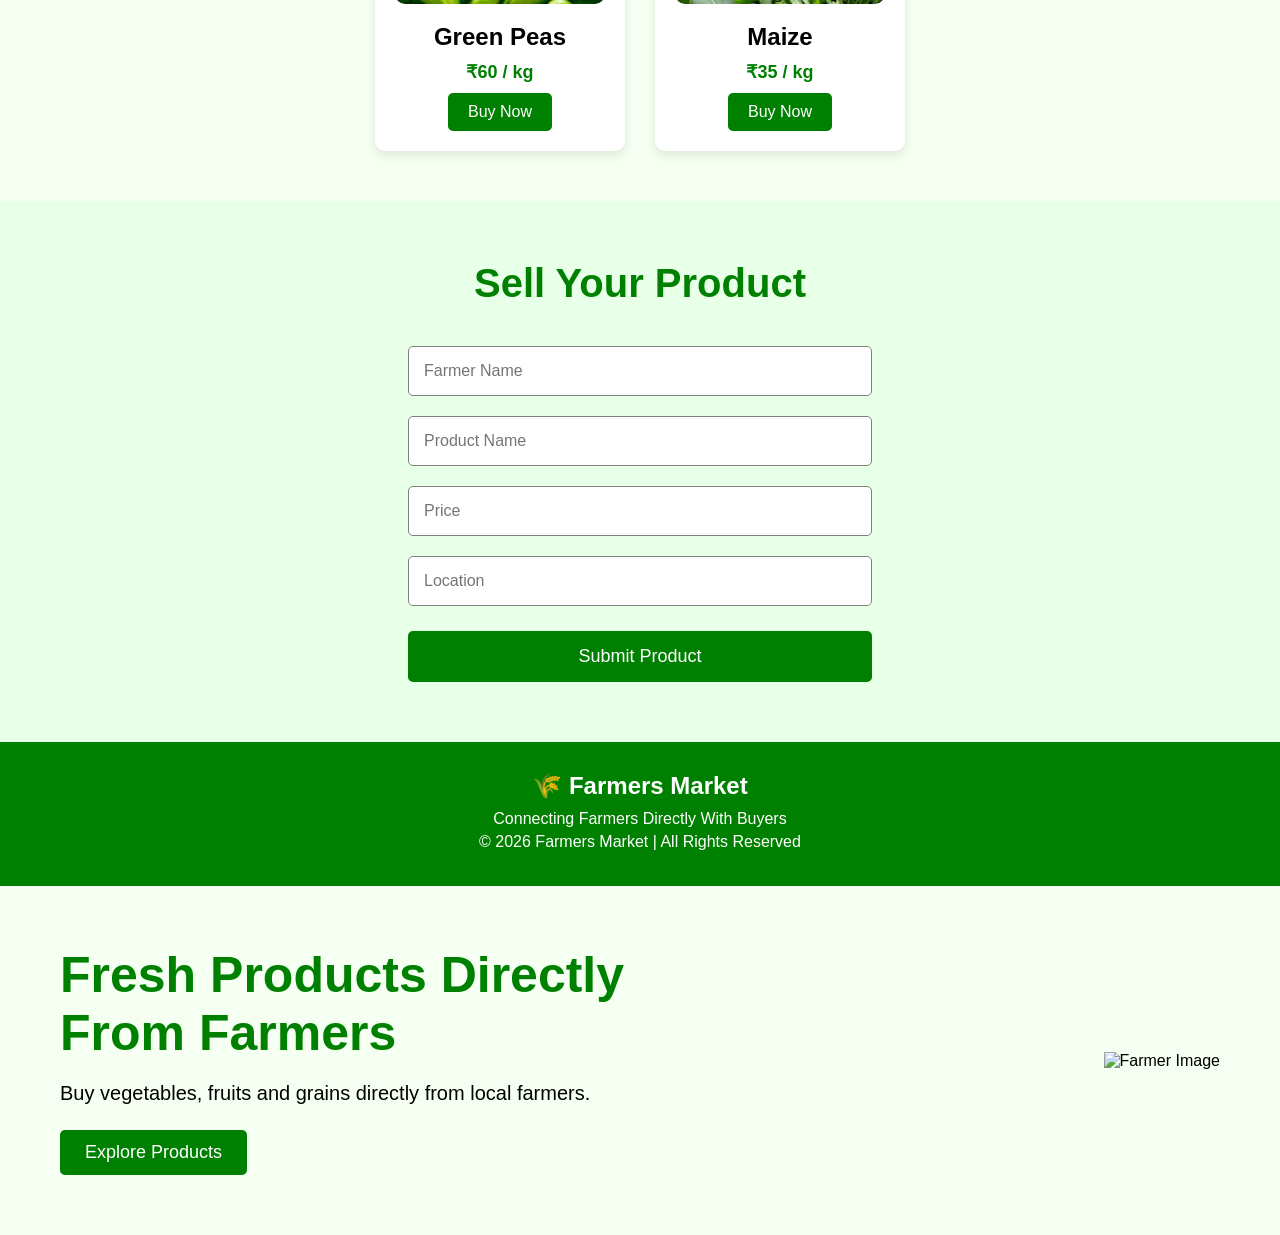
==== commit 353d1a11: "Update index.html" ====
--- a/index.html
+++ b/index.html
@@ -36,7 +36,7 @@
 
     <!-- Hero Section -->
     <div class="hero">
- <div style="width: 100%; max-width: 1200px; height: 300px; margin: 0 auto 20px auto; overflow: hidden; border-radius: 8px;">
+ <div style="width: 100%; max-width: 300px; height: 300px; margin: 0 auto 20px auto; overflow: hidden; border-radius: 8px;">
     <img src="farmer%20image.webp" alt="Farmer" style="width: 100%; height: 100%; object-fit: cover; object-position: center;">
 </div>
 </div>
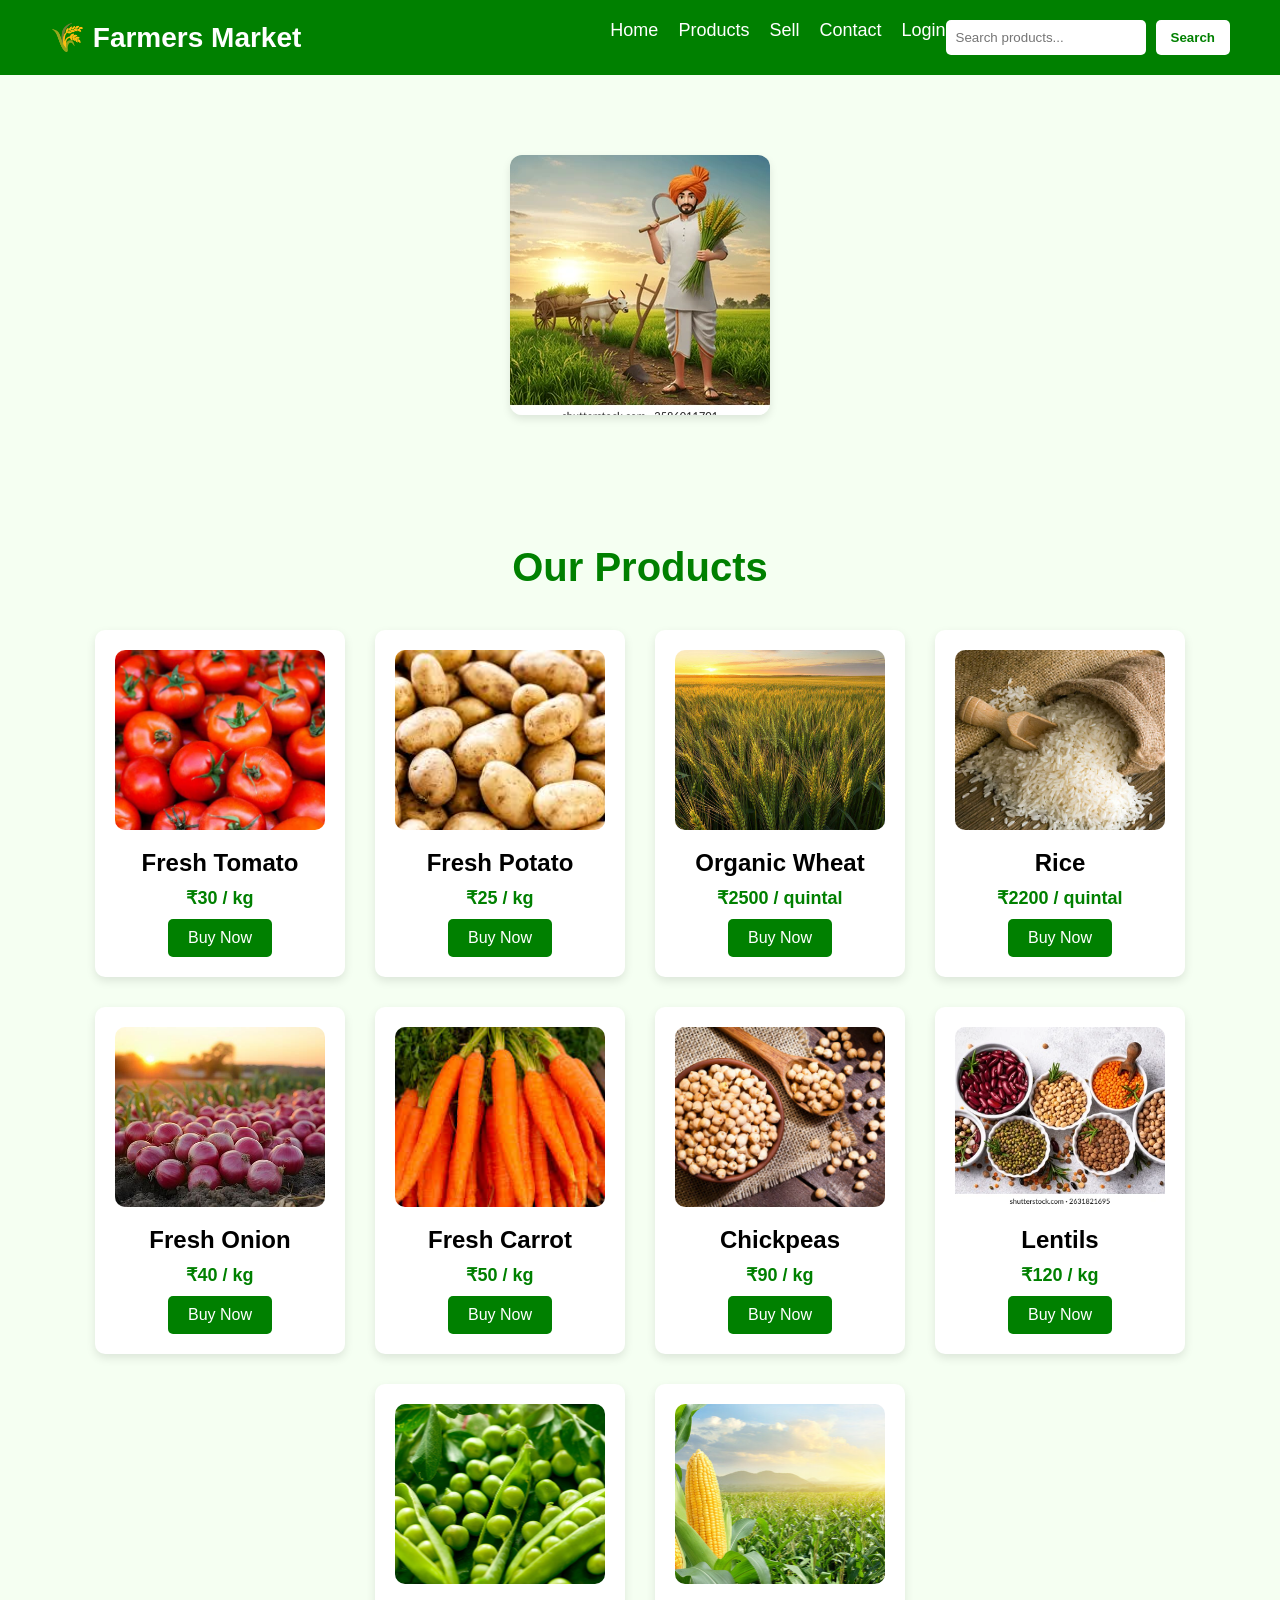
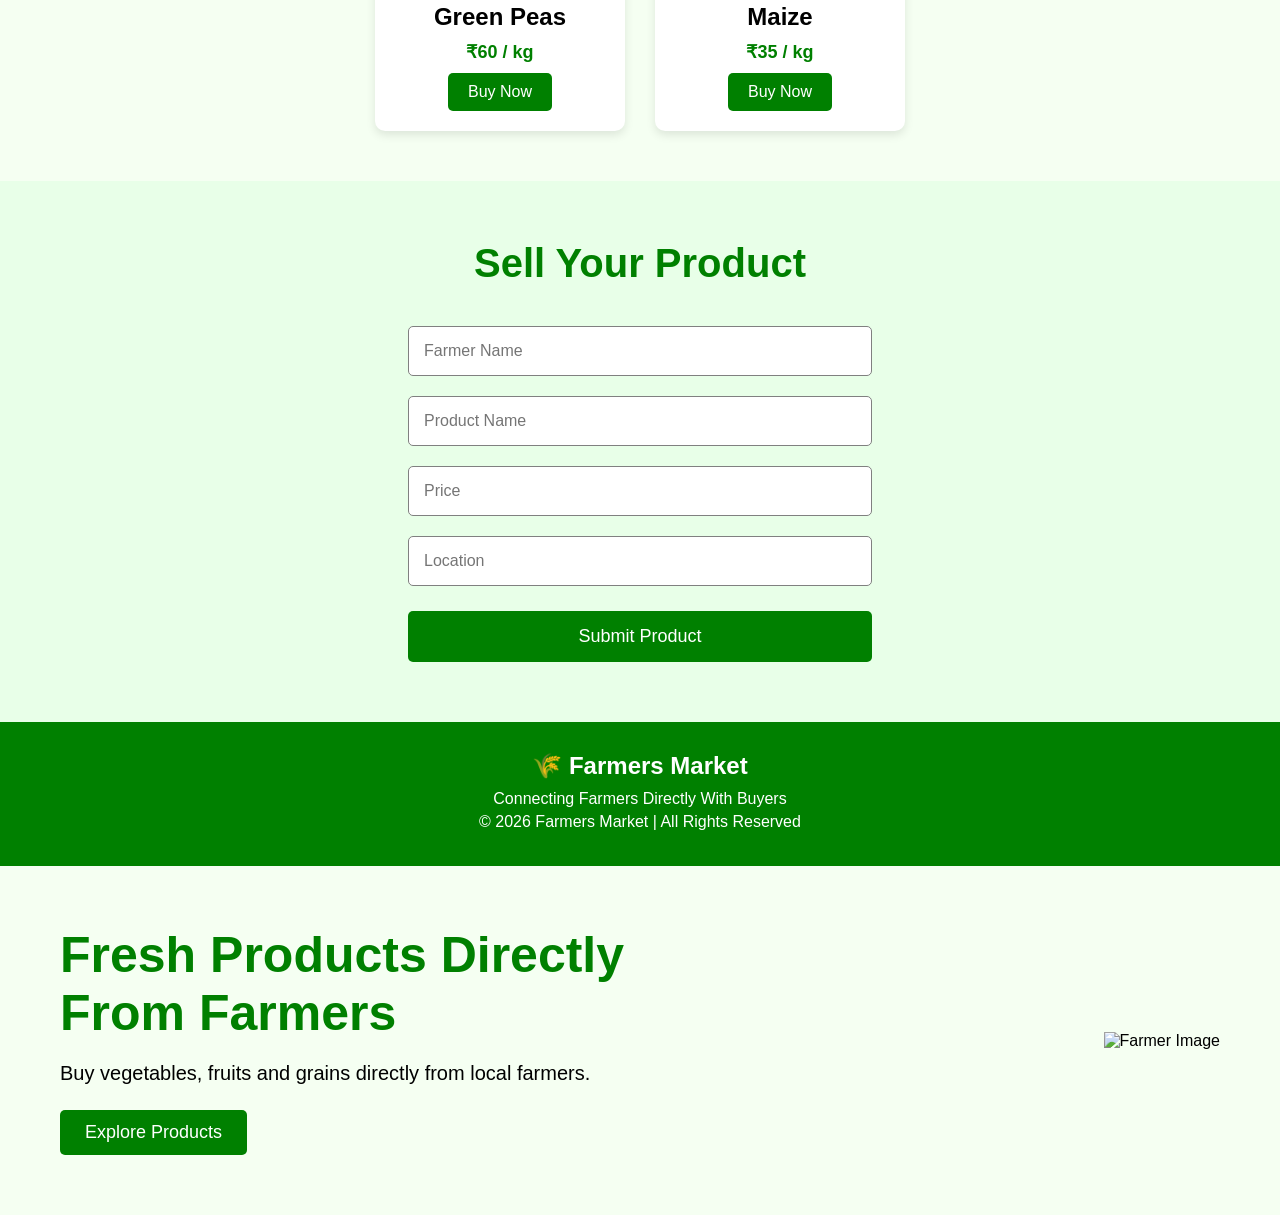
==== commit 19d6e596: "Update index.html" ====
--- a/index.html
+++ b/index.html
@@ -36,7 +36,7 @@
 
     <!-- Hero Section -->
     <div class="hero">
- <div style="width: 100%; max-width: 300px; height: 300px; margin: 0 auto 20px auto; overflow: hidden; border-radius: 8px;">
+ <div style="width: 260px; height: 260px; margin: 20px auto; overflow: hidden; border-radius: 12px; box-shadow: 0 4px 8px rgba(0,0,0,0.1);">
     <img src="farmer%20image.webp" alt="Farmer" style="width: 100%; height: 100%; object-fit: cover; object-position: center;">
 </div>
 </div>
